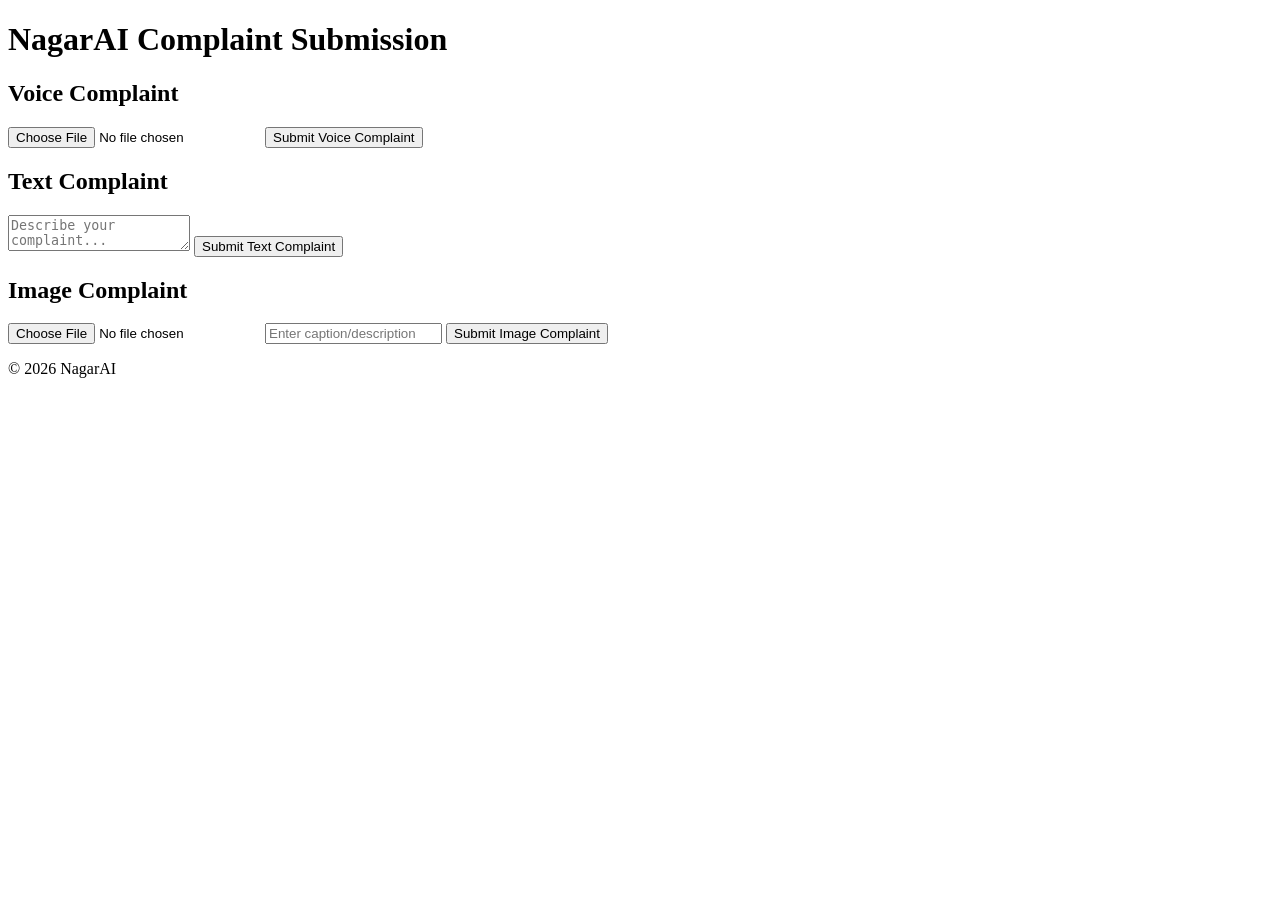
==== index.html @ 94aa799d "Rename frontend/index.html to index.html" ====
<!DOCTYPE html>
<html lang="en">
<head>
  <meta charset="UTF-8">
  <title>NagarAI Civic Complaint Portal</title>
  <link rel="stylesheet" href="styles.css">
</head>
<body>
  <header>
    <h1>NagarAI Complaint Submission</h1>
  </header>

  <main>
    <!-- Voice Complaint -->
    <section>
      <h2>Voice Complaint</h2>
      <input type="file" id="voiceFile" accept="audio/*">
      <button onclick="submitVoice()">Submit Voice Complaint</button>
    </section>

    <!-- Text Complaint -->
    <section>
      <h2>Text Complaint</h2>
      <textarea id="textComplaint" placeholder="Describe your complaint..."></textarea>
      <button onclick="submitText()">Submit Text Complaint</button>
    </section>

    <!-- Image Complaint -->
    <section>
      <h2>Image Complaint</h2>
      <input type="file" id="imageFile" accept="image/*">
      <input type="text" id="imageCaption" placeholder="Enter caption/description">
      <button onclick="submitImage()">Submit Image Complaint</button>
    </section>

    <div id="response"></div>
  </main>

  <footer>
    <p>&copy; 2026 NagarAI</p>
  </footer>

  <script src="script.js"></script>
</body>
</html>
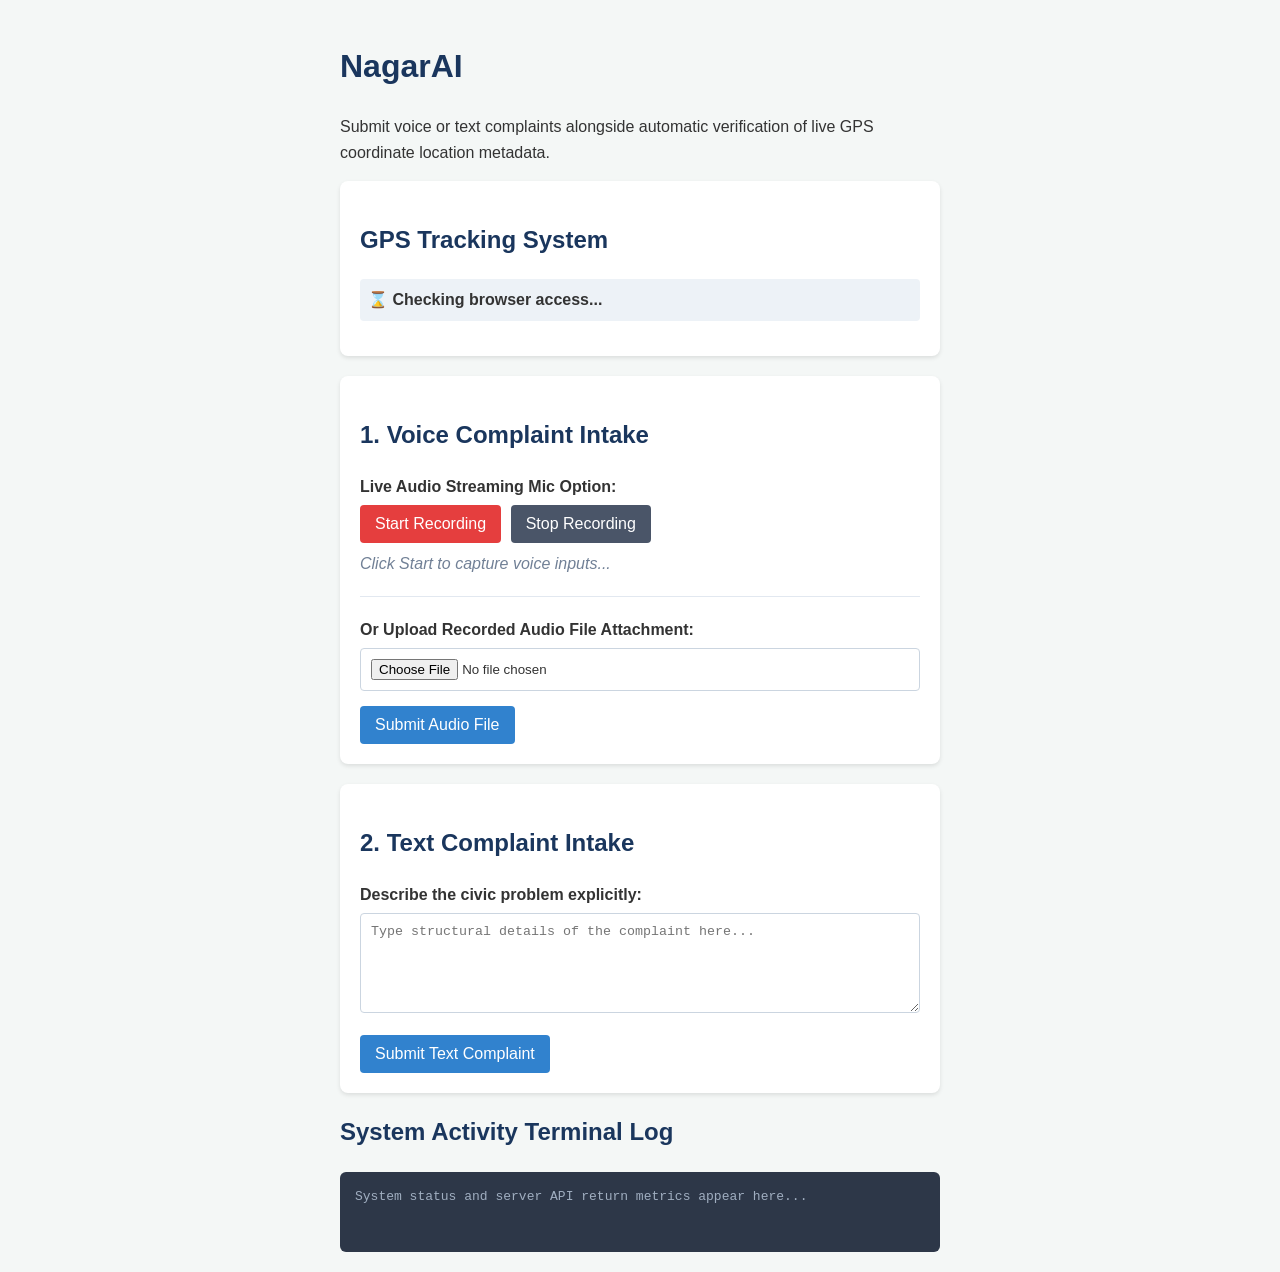
==== commit 07ebd337: "Update index.html" ====
--- a/index.html
+++ b/index.html
@@ -1,45 +1,144 @@
 <!DOCTYPE html>
 <html lang="en">
 <head>
-  <meta charset="UTF-8">
-  <title>NagarAI Civic Complaint Portal</title>
-  <link rel="stylesheet" href="styles.css">
+    <meta charset="UTF-8">
+    <meta name="viewport" content="width=device-width, initial-scale=1.0">
+    <title>NagarAI - Public Complaint Intake</title>
+    <!-- Linked correctly to a local root stylesheet -->
+    <link rel="stylesheet" href="styles.css">
+    <style>
+        body {
+            font-family: -apple-system, BlinkMacSystemFont, "Segoe UI", Roboto, Helvetica, Arial, sans-serif;
+            line-height: 1.6;
+            max-width: 600px;
+            margin: 0 auto;
+            padding: 20px;
+            background-color: #f4f7f6;
+            color: #333;
+        }
+        h1, h2 {
+            color: #1a365d;
+        }
+        .card {
+            background: #fff;
+            padding: 20px;
+            margin-bottom: 20px;
+            border-radius: 8px;
+            box-shadow: 0 2px 4px rgba(0,0,0,0.1);
+        }
+        .gps-status {
+            font-weight: bold;
+            padding: 8px;
+            background: #edf2f7;
+            border-radius: 4px;
+            margin-bottom: 15px;
+        }
+        .form-group {
+            margin-bottom: 15px;
+        }
+        label {
+            display: block;
+            margin-bottom: 5px;
+            font-weight: bold;
+        }
+        textarea, input[type="file"] {
+            width: 100%;
+            padding: 10px;
+            border: 1px solid #cbd5e0;
+            border-radius: 4px;
+            box-sizing: border-box;
+        }
+        textarea {
+            height: 100px;
+            resize: vertical;
+        }
+        button {
+            background-color: #3182ce;
+            color: white;
+            padding: 10px 15px;
+            border: none;
+            border-radius: 4px;
+            cursor: pointer;
+            font-size: 1rem;
+            margin-right: 5px;
+        }
+        button:disabled {
+            background-color: #a0aec0;
+            cursor: not-allowed;
+        }
+        button#startRec {
+            background-color: #e53e3e;
+        }
+        button#stopRec {
+            background-color: #4a5568;
+        }
+        #status {
+            background-color: #2d3748;
+            color: #a0aec0;
+            padding: 15px;
+            border-radius: 6px;
+            font-family: monospace;
+            white-space: pre-wrap;
+            margin-top: 20px;
+            min-height: 50px;
+        }
+    </style>
 </head>
 <body>
-  <header>
-    <h1>NagarAI Complaint Submission</h1>
-  </header>
 
-  <main>
-    <!-- Voice Complaint -->
-    <section>
-      <h2>Voice Complaint</h2>
-      <input type="file" id="voiceFile" accept="audio/*">
-      <button onclick="submitVoice()">Submit Voice Complaint</button>
-    </section>
+    <h1>NagarAI</h1>
+    <p>Submit voice or text complaints alongside automatic verification of live GPS coordinate location metadata.</p>
 
-    <!-- Text Complaint -->
-    <section>
-      <h2>Text Complaint</h2>
-      <textarea id="textComplaint" placeholder="Describe your complaint..."></textarea>
-      <button onclick="submitText()">Submit Text Complaint</button>
-    </section>
+    <!-- Global Location Tracking Indicator Block -->
+    <div class="card">
+        <h2>GPS Tracking System</h2>
+        <div id="gpsText" class="gps-status">⌛ Checking browser access...</div>
+    </div>
 
-    <!-- Image Complaint -->
-    <section>
-      <h2>Image Complaint</h2>
-      <input type="file" id="imageFile" accept="image/*">
-      <input type="text" id="imageCaption" placeholder="Enter caption/description">
-      <button onclick="submitImage()">Submit Image Complaint</button>
-    </section>
+    <!-- 1A & 1B. Voice Complaint Section -->
+    <div class="card">
+        <h2>1. Voice Complaint Intake</h2>
+        
+        <!-- Microphone Capture Control Interfacing with line 80 startBtn elements -->
+        <div class="form-group">
+            <label>Live Audio Streaming Mic Option:</label>
+            <button type="button" id="startRec">Start Recording</button>
+            <button type="button" id="stopRec" disabled>Stop Recording</button>
+            <p id="recStatus" style="font-style: italic; color: #718096; margin-top: 8px;">Click Start to capture voice inputs...</p>
+        </div>
 
-    <div id="response"></div>
-  </main>
+        <hr style="border: 0; border-top: 1px solid #e2e8f0; margin: 20px 0;">
 
-  <footer>
-    <p>&copy; 2026 NagarAI</p>
-  </footer>
+        <!-- File Upload Form Element interacting with event sub-block 1B -->
+        <form id="voiceForm">
+            <div class="form-group">
+                <label for="audioFile">Or Upload Recorded Audio File Attachment:</label>
+                <input type="file" id="audioFile" accept="audio/*">
+            </div>
+            <button type="submit">Submit Audio File</button>
+        </form>
+    </div>
 
-  <script src="script.js"></script>
+    <!-- 2. Text Complaint Form Component -->
+    <div class="card">
+        <h2>2. Text Complaint Intake</h2>
+        <!-- Form structure maps cleanly onto script.js Event Listeners -->
+        <form id="textForm">
+            <div class="form-group">
+                <label for="textInput">Describe the civic problem explicitly:</label>
+                <!-- Linked id explicitly match standard payload element selectors -->
+                <textarea id="textInput" placeholder="Type structural details of the complaint here..."></textarea>
+            </div>
+            <!-- Removed native inline raw event binders to allow Event Interception by script.js -->
+            <button type="submit">Submit Text Complaint</button>
+        </form>
+    </div>
+
+    <!-- Central Response Log Layout Output Block -->
+    <h2>System Activity Terminal Log</h2>
+    <div id="status">System status and server API return metrics appear here...</div>
+
+    <!-- Attached JavaScript Implementation File Integration point -->
+    <script src="script.js"></script>
 </body>
 </html>
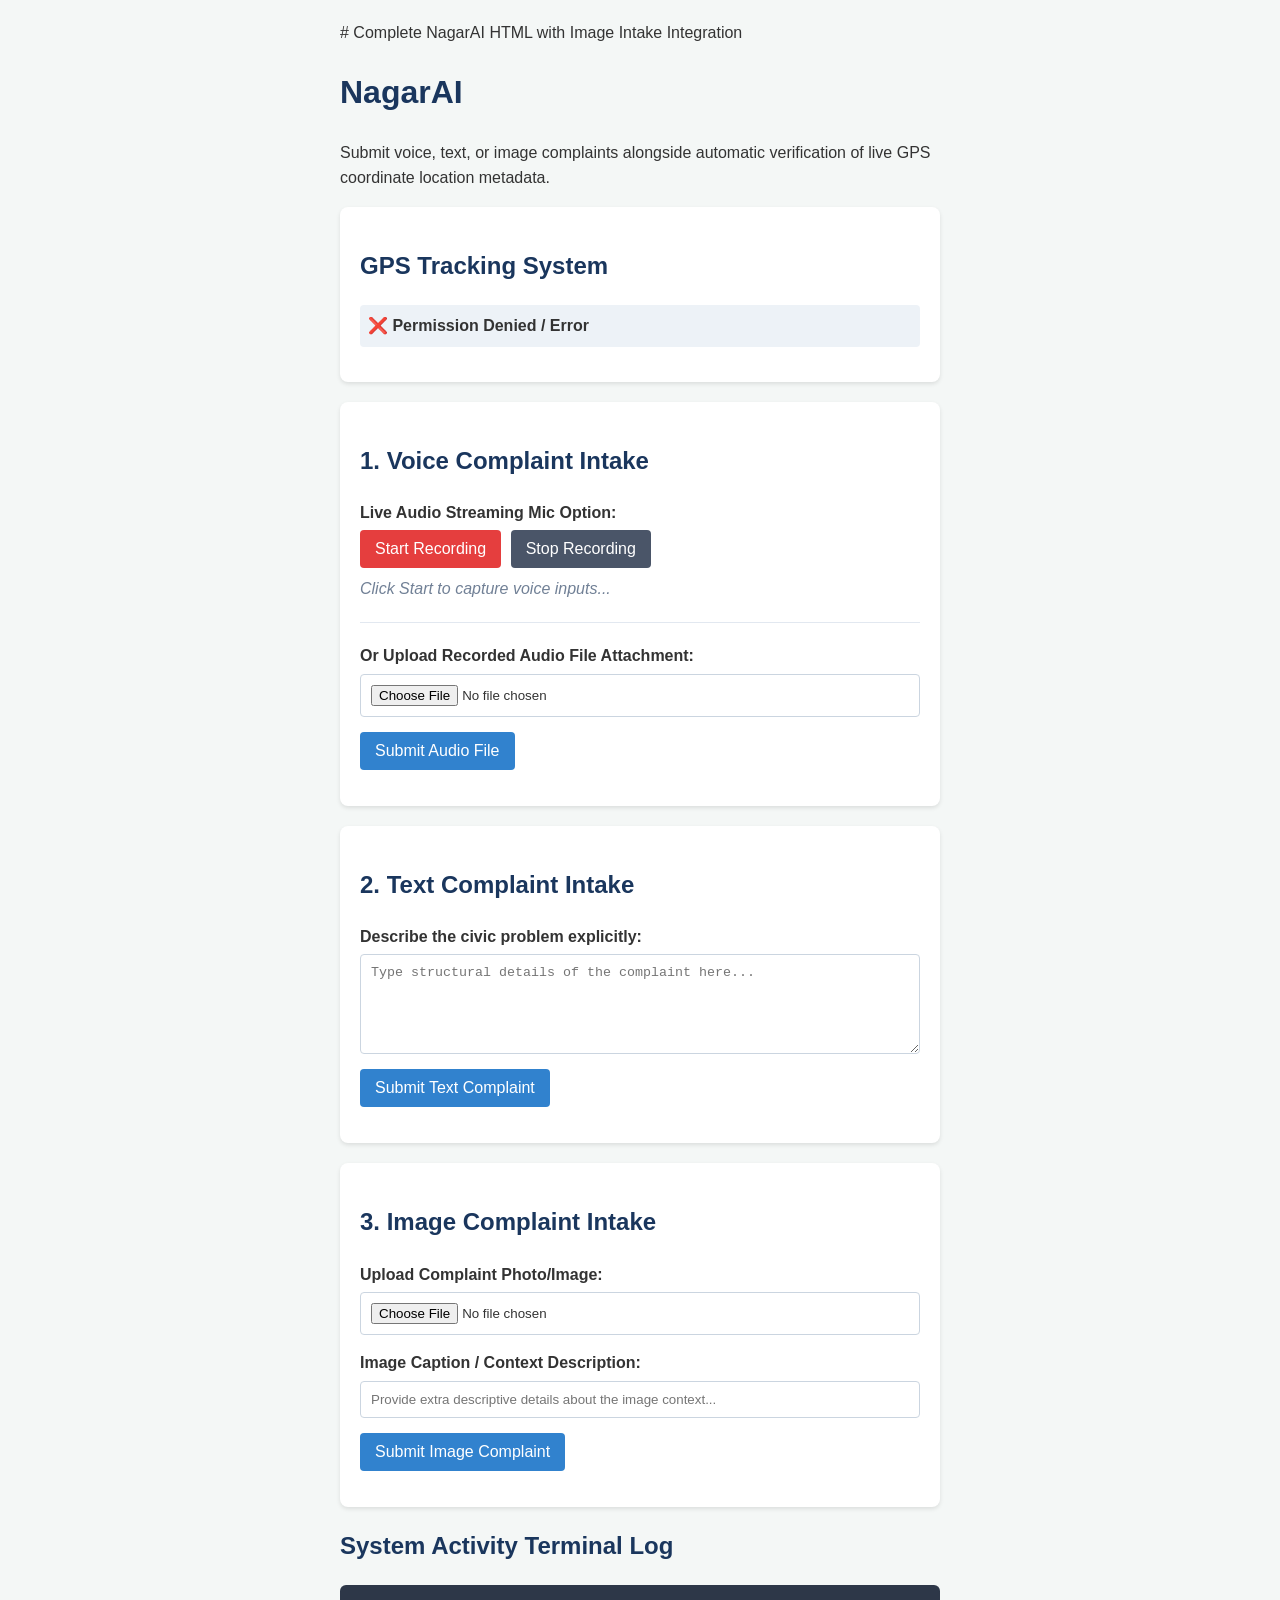
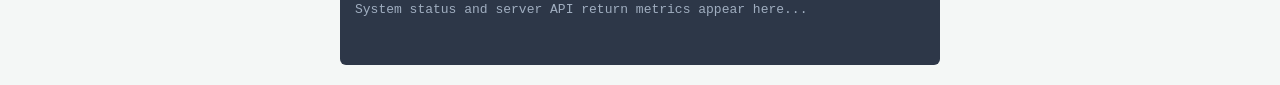
==== commit 082b8dcd: "Update index.html" ====
--- a/index.html
+++ b/index.html
@@ -1,11 +1,11 @@
+# Complete NagarAI HTML with Image Intake Integration
+
 <!DOCTYPE html>
 <html lang="en">
 <head>
     <meta charset="UTF-8">
     <meta name="viewport" content="width=device-width, initial-scale=1.0">
     <title>NagarAI - Public Complaint Intake</title>
-    <!-- Linked correctly to a local root stylesheet -->
-    <link rel="stylesheet" href="styles.css">
     <style>
         body {
             font-family: -apple-system, BlinkMacSystemFont, "Segoe UI", Roboto, Helvetica, Arial, sans-serif;
@@ -19,6 +19,7 @@
         h1, h2 {
             color: #1a365d;
         }
+
         .card {
             background: #fff;
             padding: 20px;
@@ -38,10 +39,11 @@
         }
         label {
             display: block;
+
             margin-bottom: 5px;
             font-weight: bold;
         }
-        textarea, input[type="file"] {
+        textarea, input[type="file"], input[type="text"] {
             width: 100%;
             padding: 10px;
             border: 1px solid #cbd5e0;
@@ -57,6 +59,7 @@
             color: white;
             padding: 10px 15px;
             border: none;
+
             border-radius: 4px;
             cursor: pointer;
             font-size: 1rem;
@@ -76,6 +79,7 @@
             background-color: #2d3748;
             color: #a0aec0;
             padding: 15px;
+
             border-radius: 6px;
             font-family: monospace;
             white-space: pre-wrap;
@@ -87,7 +91,7 @@
 <body>
 
     <h1>NagarAI</h1>
-    <p>Submit voice or text complaints alongside automatic verification of live GPS coordinate location metadata.</p>
+    <p>Submit voice, text, or image complaints alongside automatic verification of live GPS coordinate location metadata.</p>
 
     <!-- Global Location Tracking Indicator Block -->
     <div class="card">
@@ -95,21 +99,17 @@
         <div id="gpsText" class="gps-status">⌛ Checking browser access...</div>
     </div>
 
-    <!-- 1A & 1B. Voice Complaint Section -->
+
+    <!-- 1. Voice Complaint Section -->
     <div class="card">
         <h2>1. Voice Complaint Intake</h2>
-        
-        <!-- Microphone Capture Control Interfacing with line 80 startBtn elements -->
         <div class="form-group">
             <label>Live Audio Streaming Mic Option:</label>
             <button type="button" id="startRec">Start Recording</button>
             <button type="button" id="stopRec" disabled>Stop Recording</button>
             <p id="recStatus" style="font-style: italic; color: #718096; margin-top: 8px;">Click Start to capture voice inputs...</p>
         </div>
-
         <hr style="border: 0; border-top: 1px solid #e2e8f0; margin: 20px 0;">
-
-        <!-- File Upload Form Element interacting with event sub-block 1B -->
         <form id="voiceForm">
             <div class="form-group">
                 <label for="audioFile">Or Upload Recorded Audio File Attachment:</label>
@@ -119,18 +119,33 @@
         </form>
     </div>
 
-    <!-- 2. Text Complaint Form Component -->
+
+    <!-- 2. Text Complaint Section -->
     <div class="card">
         <h2>2. Text Complaint Intake</h2>
-        <!-- Form structure maps cleanly onto script.js Event Listeners -->
         <form id="textForm">
             <div class="form-group">
                 <label for="textInput">Describe the civic problem explicitly:</label>
-                <!-- Linked id explicitly match standard payload element selectors -->
                 <textarea id="textInput" placeholder="Type structural details of the complaint here..."></textarea>
             </div>
-            <!-- Removed native inline raw event binders to allow Event Interception by script.js -->
             <button type="submit">Submit Text Complaint</button>
+        </form>
+    </div>
+
+    <!-- 3. Image Complaint Section (Added Input Option) -->
+    <div class="card">
+        <h2>3. Image Complaint Intake</h2>
+        <form id="imageForm">
+            <div class="form-group">
+                <label for="imageFile">Upload Complaint Photo/Image:</label>
+                <input type="file" id="imageFile" accept="image/*">
+
+            </div>
+            <div class="form-group">
+                <label for="imageCaption">Image Caption / Context Description:</label>
+                <input type="text" id="imageCaption" placeholder="Provide extra descriptive details about the image context...">
+            </div>
+            <button type="submit">Submit Image Complaint</button>
         </form>
     </div>
 
@@ -142,3 +157,5 @@
     <script src="script.js"></script>
 </body>
 </html>
+
+
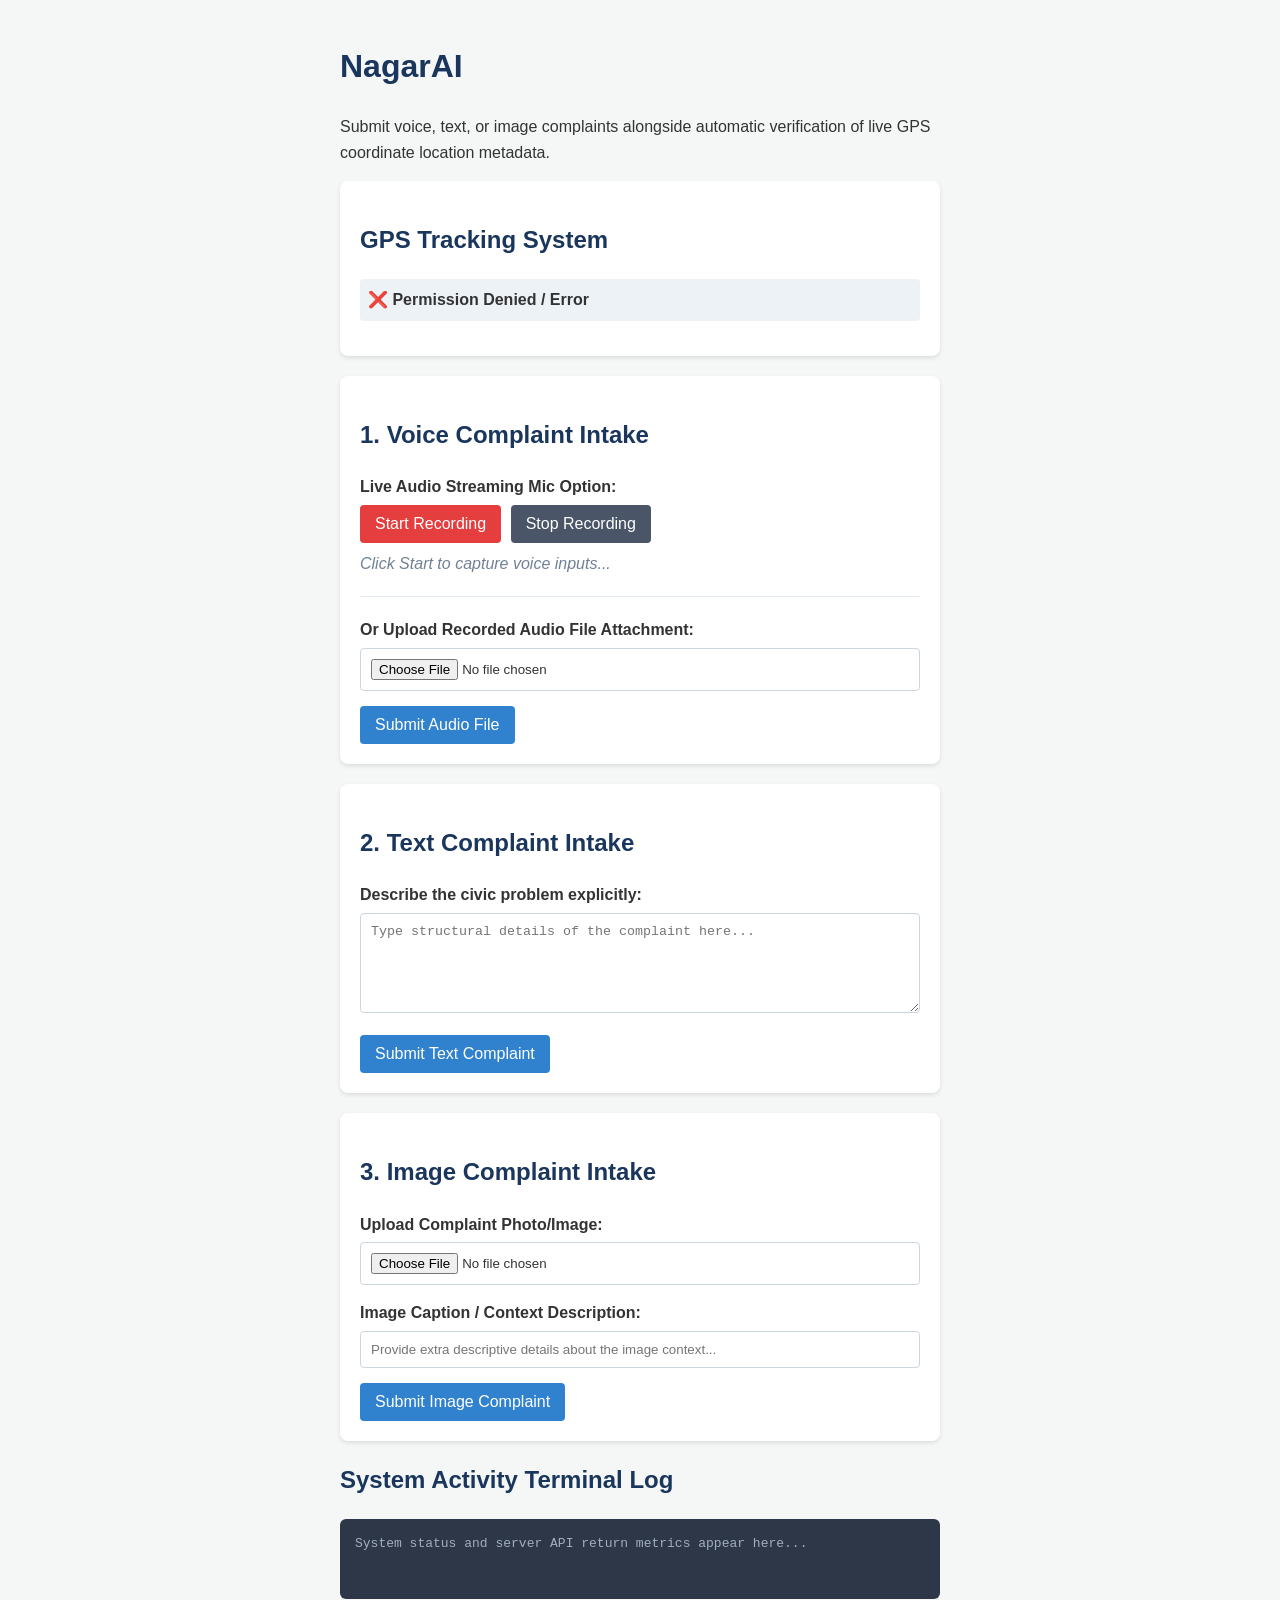
==== commit 8b71d4bd: "Remove comment about NagarAI HTML integration" ====
--- a/index.html
+++ b/index.html
@@ -1,4 +1,4 @@
-# Complete NagarAI HTML with Image Intake Integration
+
 
 <!DOCTYPE html>
 <html lang="en">
